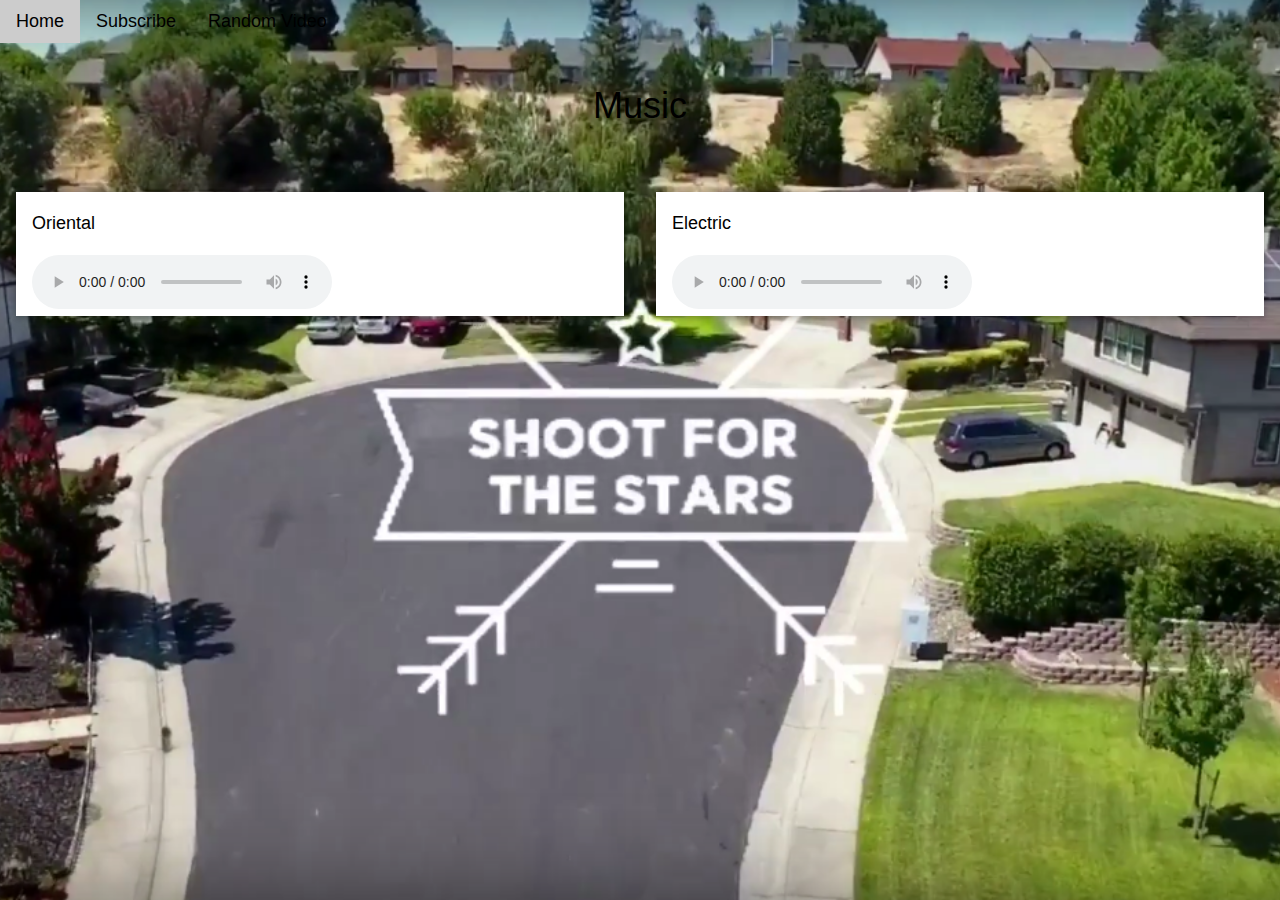
==== docs/music/index.html @ eda338e9 "Create index.html" ====
<!DOCTYPE html>
<html>
<head>
  <title>Charles Brewer YouTube // Music</title>
  <link rel="stylesheet" href="https://www.w3schools.com/w3css/4/w3.css"/>
  <link rel="stylesheet" href="https://www.w3schools.com/lib/w3-theme-blue-grey.css"/>
  <link rel="stylesheet" href="/css/main.css"/>
</head>
<body class="fadeIn standard">
  <div class="w3-bar w3-theme-d1 w3-large" id="nav-bar"></div>
  <div class="w3-container w3-theme">
    <p class="w3-xxlarge w3-center">Music</p>
  </div>
  <div class="w3-grid">
    <div class="w3-col m12 l6 w3-theme-l1 w3-container">
      <br/>
      <div class="w3-card w3-white w3-container">
        <p class="w3-large">
          Oriental
        </p>
        <audio controls>
          <source src="/music/Oriental.m4a"/>
        </audio>
      </div>
      <br/>
    </div>
    <div class="w3-col m12 l6 w3-theme-d1 w3-container">
      <br/>
      <div class="w3-card w3-white w3-container">
        <p class="w3-large">
          Electric
        </p>
        <audio controls>
          <source src="/music/Electric.m4a"/>
        </audio>
      </div>
    <br/>
    </div>
  </div>
  <script async src="https://cbyt.github.io/script/page-setup.js"></script>
</body>
</html>
---- css/main.css ----
@keyframes phadeIn {
  from {
    opacity: 0;
  }
  
  to {
    opacity: 1;
  }
}

body.standard {
  background-image: url('/images/shoot-for-the-stars.png');
  background-size: cover;
  background-position: center;
  background-attachment: fixed;
} p.standard {
  /* Obsolete, not in use */
  font-size: 15px;
}

.sunset-one {
  background-image: url('/images/sunset-one.png');
  background-size: cover;
  background-position: center;
  background-attachment: fixed;
  width: 100%;
  height: 500px;
}

.fadeIn {
  opacity: 1;
  animation-name: phadeIn;
  animation-duration: 3s;
}
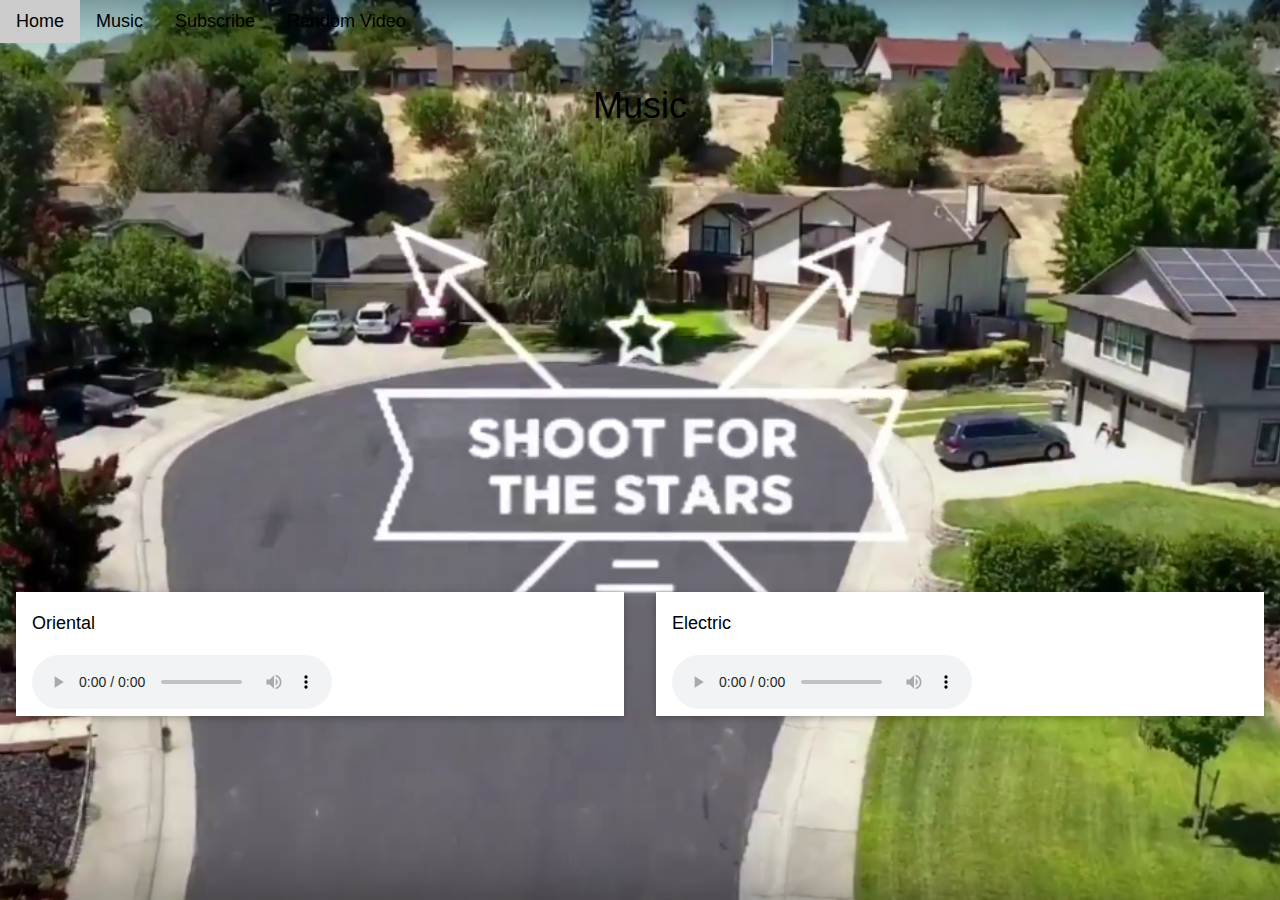
==== commit ac7c4af1: "Update index.html" ====
--- a/docs/music/index.html
+++ b/docs/music/index.html
@@ -4,13 +4,14 @@
   <title>Charles Brewer YouTube // Music</title>
   <link rel="stylesheet" href="https://www.w3schools.com/w3css/4/w3.css"/>
   <link rel="stylesheet" href="https://www.w3schools.com/lib/w3-theme-blue-grey.css"/>
-  <link rel="stylesheet" href="/css/main.css"/>
+  <link rel="stylesheet" href="https://cbyt.github.io/css/main.css"/>
 </head>
 <body class="fadeIn standard">
   <div class="w3-bar w3-theme-d1 w3-large" id="nav-bar"></div>
   <div class="w3-container w3-theme">
     <p class="w3-xxlarge w3-center">Music</p>
   </div>
+  <div style="height: 400px"></div>
   <div class="w3-grid">
     <div class="w3-col m12 l6 w3-theme-l1 w3-container">
       <br/>
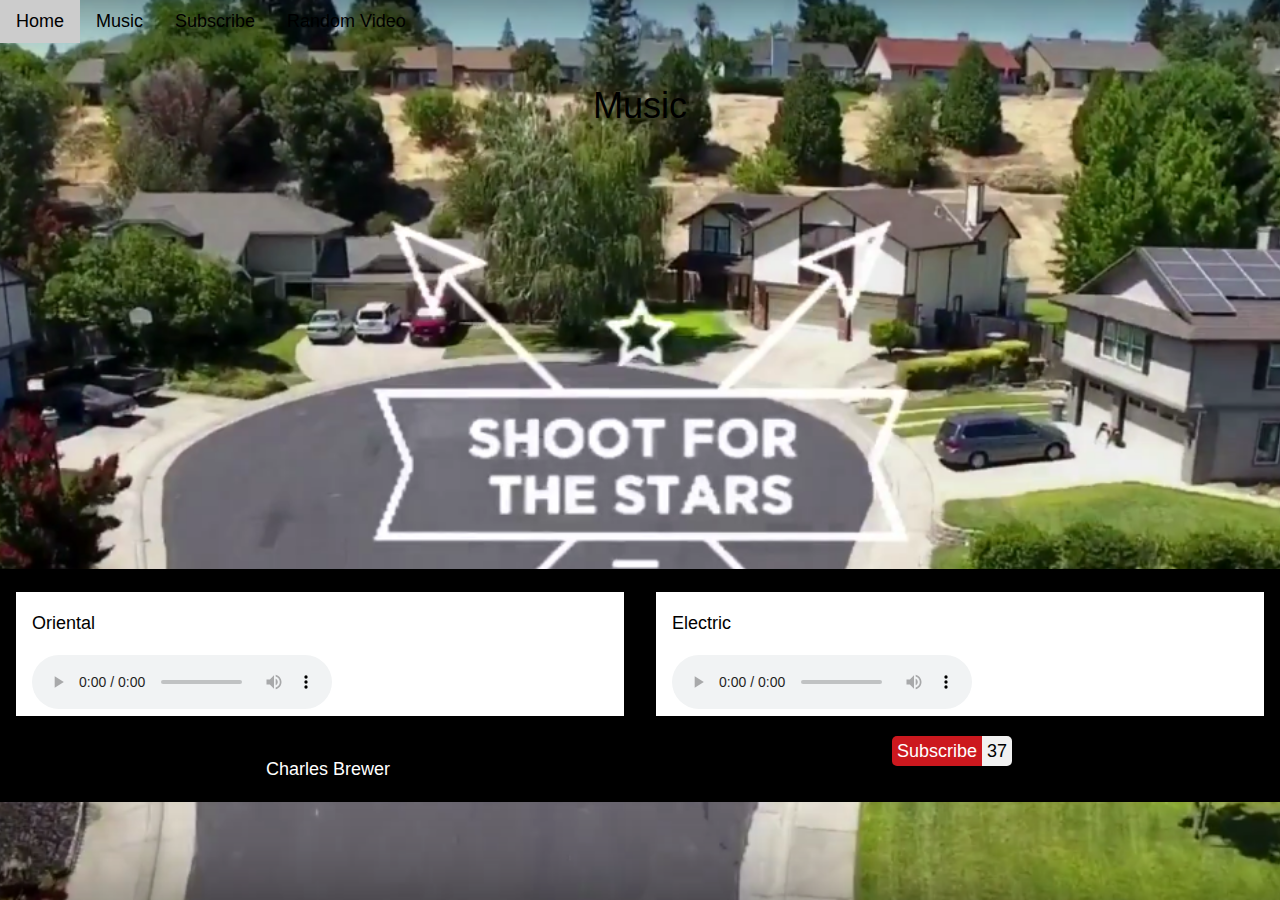
==== commit 2566f33d: "Update index.html" ====
--- a/docs/music/index.html
+++ b/docs/music/index.html
@@ -38,6 +38,7 @@
     <br/>
     </div>
   </div>
+  <div id="footer"></div>
   <script async src="https://cbyt.github.io/script/page-setup.js"></script>
 </body>
 </html>
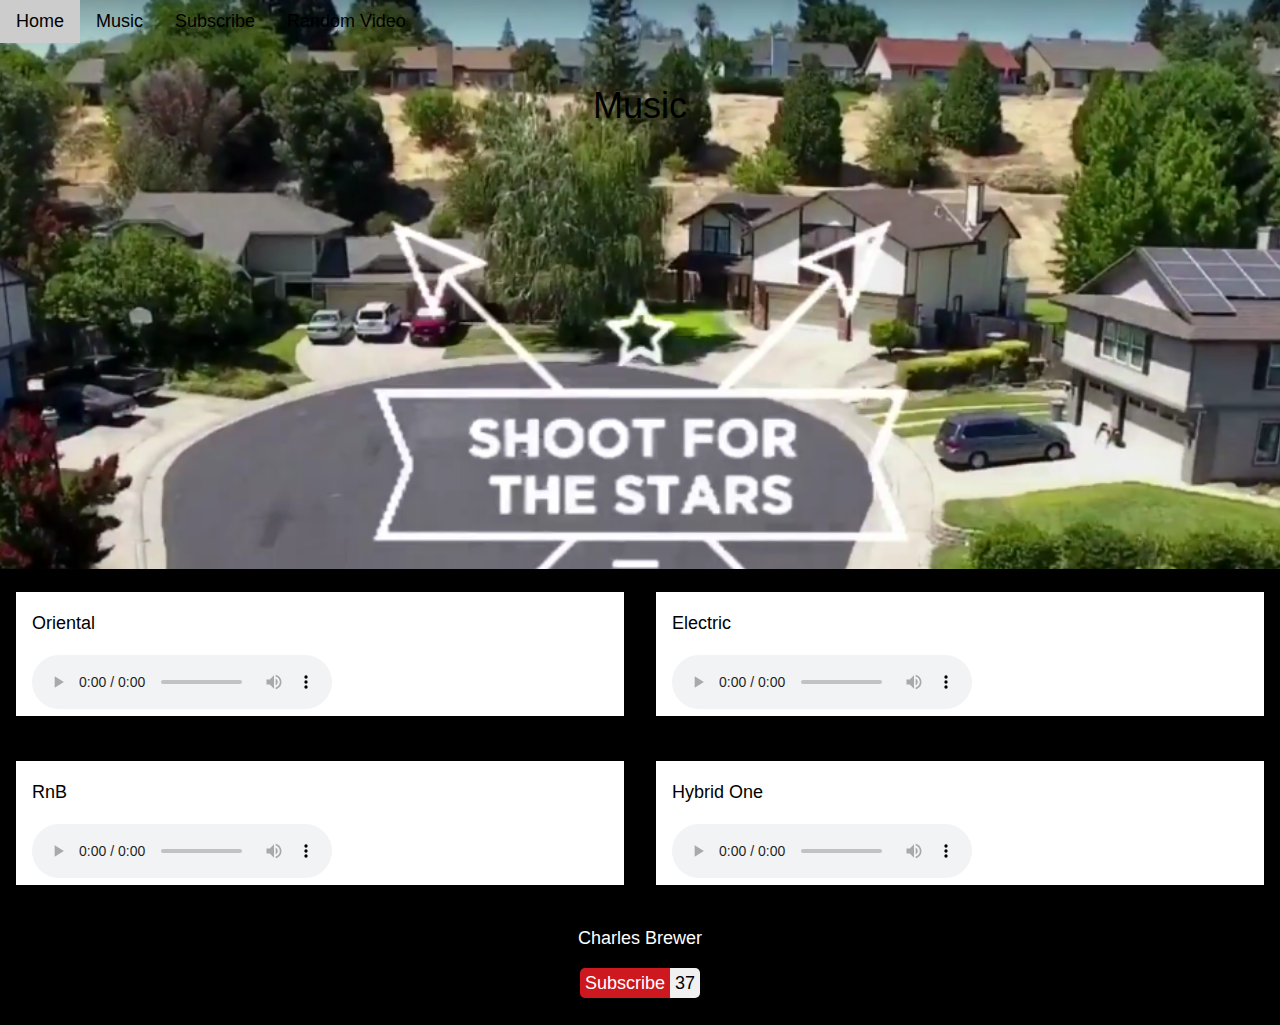
==== commit 957dcf4d: "Update index.html" ====
--- a/docs/music/index.html
+++ b/docs/music/index.html
@@ -4,7 +4,7 @@
   <title>Charles Brewer YouTube // Music</title>
   <link rel="stylesheet" href="https://www.w3schools.com/w3css/4/w3.css"/>
   <link rel="stylesheet" href="https://www.w3schools.com/lib/w3-theme-blue-grey.css"/>
-  <link rel="stylesheet" href="https://cbyt.github.io/css/main.css"/>
+  <link rel="stylesheet" href="/css/main.css"/>
 </head>
 <body class="fadeIn standard">
   <div class="w3-bar w3-theme-d1 w3-large" id="nav-bar"></div>
@@ -37,8 +37,32 @@
       </div>
     <br/>
     </div>
+    <div class="w3-col m12 l6 w3-theme-d1 w3-container">
+      <br/>
+      <div class="w3-card w3-white w3-container">
+        <p class="w3-large">
+          RnB
+        </p>
+        <audio controls>
+          <source src="/music/RnB.m4a"/>
+        </audio>
+      </div>
+      <br/>
+    </div>
+    <div class="w3-col m12 l6 w3-theme-l1 w3-container">
+      <br/>
+      <div class="w3-card w3-white w3-container">
+        <p class="w3-large">
+          Hybrid One
+        </p>
+        <audio controls>
+          <source src="/music/Hybrid-One.m4a"/>
+        </audio>
+      </div>
+      <br/>
+    </div>
   </div>
   <div id="footer"></div>
-  <script async src="https://cbyt.github.io/script/page-setup.js"></script>
+  <script async src="/script/page-setup.js"></script>
 </body>
 </html>
--- a/css/main.css
+++ b/css/main.css
@@ -0,0 +1,34 @@
+@keyframes phadeIn {
+  from {
+    opacity: 0;
+  }
+  
+  to {
+    opacity: 1;
+  }
+}
+
+body.standard {
+  background-image: url('/images/shoot-for-the-stars.png');
+  background-size: cover;
+  background-position: center;
+  background-attachment: fixed;
+} p.standard {
+  /* Obsolete, not in use */
+  font-size: 15px;
+}
+
+.sunset-one {
+  background-image: url('/images/sunset-one.png');
+  background-size: cover;
+  background-position: center;
+  background-attachment: fixed;
+  width: 100%;
+  height: 500px;
+}
+
+.fadeIn {
+  opacity: 1;
+  animation-name: phadeIn;
+  animation-duration: 3s;
+}
